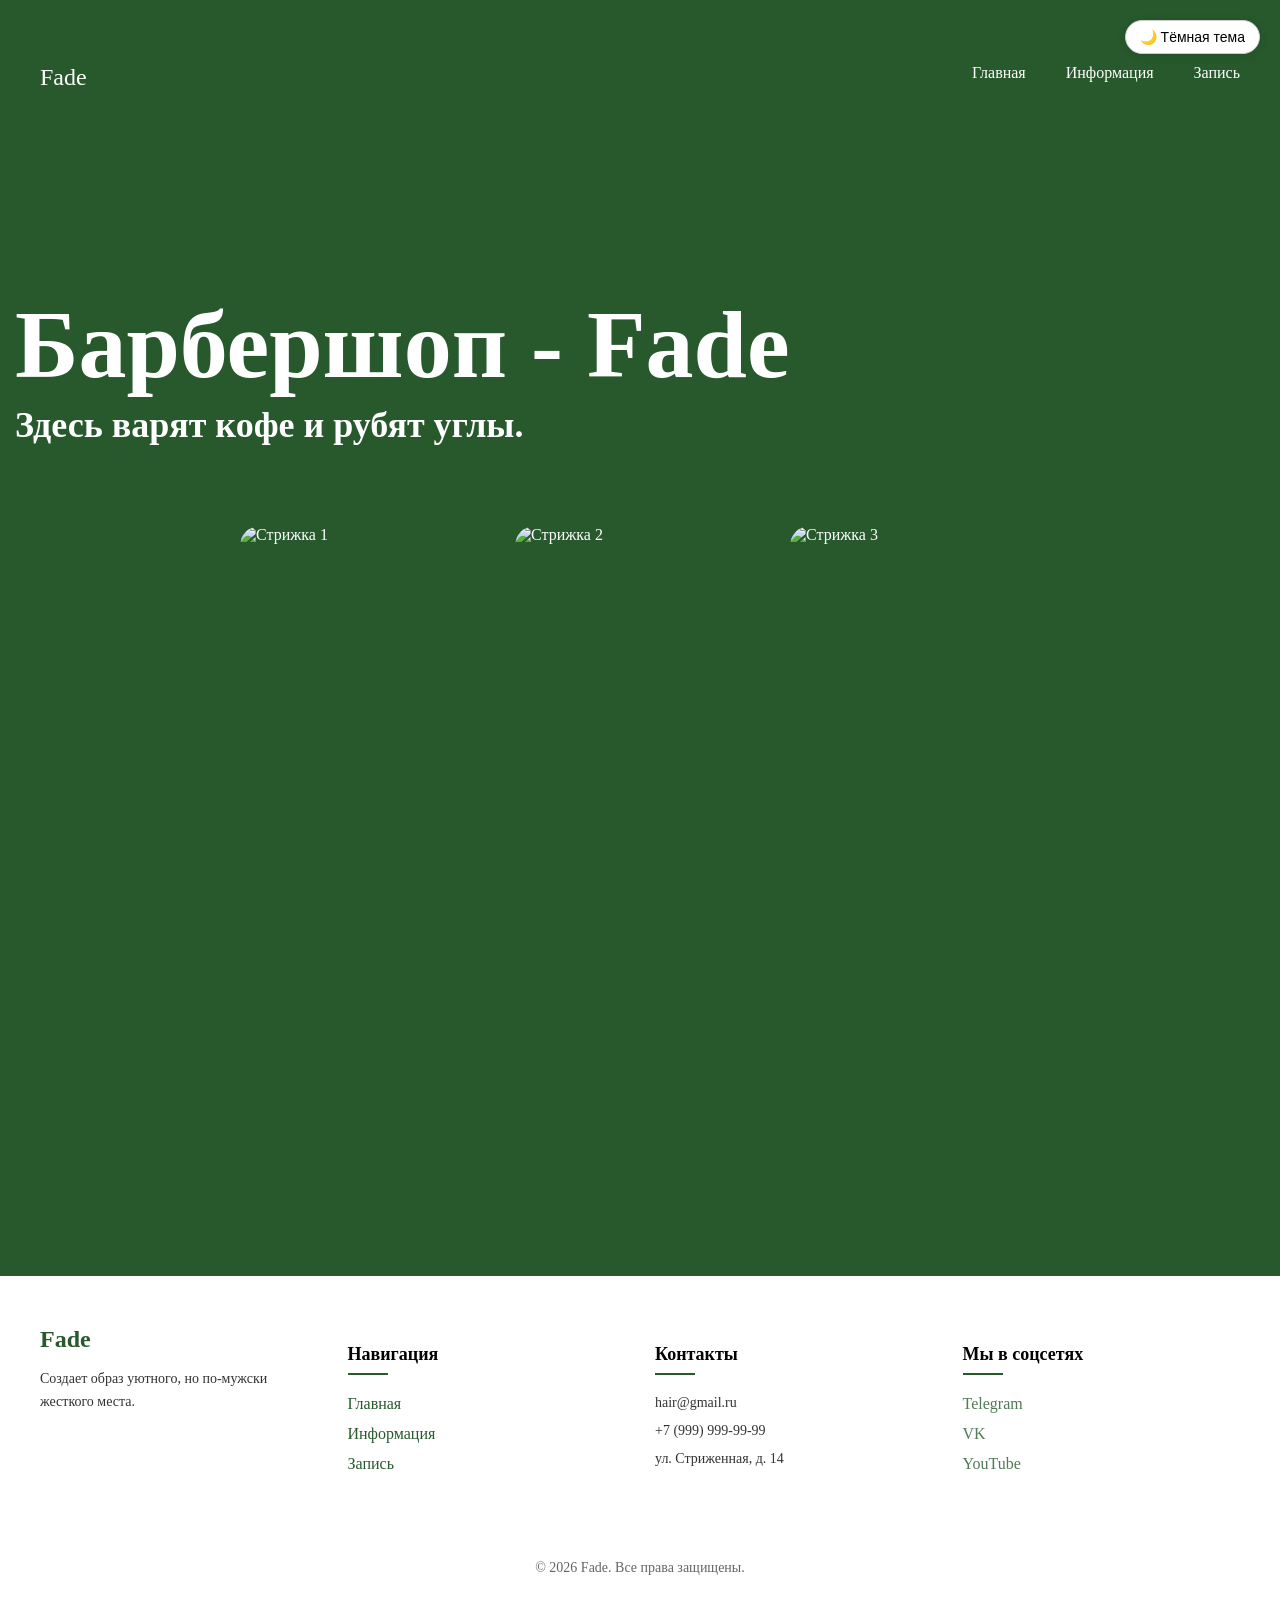
==== src/html/index.html @ 37d70c87 "first step" ====
<!DOCTYPE html>
<html lang="ru">
    <head>
        <title>Main</title>
        <link rel="stylesheet" href="../css/style.css">
    </head>
    <body>
        <div class="background1">
        <button class="theme-toggle" id="themeToggle">🌙 Тёмная тема</button>
        <header class="header">
            <div class="nav">
                <div class="container-wide">
                    <div class="row space-beetween">
                        <div class="logo">Fade</div>
                        <div class="nav-menu">
                            <ul>
                                <li><a href="./index.html">Главная</a></li>
                                <li><a href="./about us.html">Информация</a></li>
                                <li><a href="./message.html">Запись</a></li>
                            </ul>  
                        </div>
                    </div>
                </div>
            </div>
            <div class="hero-title">
                <h1 class="high-text">Барбершоп - Fade</h1>
                <h2 class="smal-text">Здесь варят кофе и рубят углы.</h2>
            </div>
        </header>
            <section class="gallery-section">
            <div class="gallery-container">
                <div class="gallery-grid">
                    <div class="gallery-item">
                        <img src="./ф1.jpg" alt="Стрижка 1" class="gallery-img">
                    </div>
                    <div class="gallery-item">
                        <img src="./ф2.jpg" alt="Стрижка 2" class="gallery-img">
                    </div>
                    <div class="gallery-item">
                        <img src="./ф3.jpg" alt="Стрижка 3" class="gallery-img">
                    </div>
                </div>
            </div>
        </section>
        <footer class="footer">
            <div class="container">
                <div class="footer-content">

                    <div class="footer-col">
                        <div class="footer-logo">Fade</div>
                        <p class="footer-description">Создает образ уютного, но по-мужски жесткого места.</p>
                    </div>
                    
                    <div class="footer-col">
                        <h3 class="footer-title">Навигация</h3>
                        <ul class="footer-links">
                            <li><a href="#">Главная</a></li>
                            <li><a href="#">Информация</a></li>
                            <li><a href="#">Запись</a></li>
                        </ul>
                    </div>
                    
                    <div class="footer-col">
                        <h3 class="footer-title">Контакты</h3>
                        <ul class="footer-contacts">
                            <li> hair@gmail.ru</li>
                            <li> +7 (999) 999-99-99 </li>
                            <li> ул. Стриженная, д. 14</li>
                        </ul>
                    </div>
                    
                    <div class="footer-col">
                        <h3 class="footer-title">Мы в соцсетях</h3>
                        <div class="social-links">
                            <a href="#" class="social-link">Telegram</a>
                            <a href="#" class="social-link">VK</a>
                            <a href="#" class="social-link">YouTube</a>
                        </div>
                    </div>
                </div>
                <div class="footer-bottom">
                    <p>&copy; 2026 Fade. Все права защищены.</p>
                </div>
            </div>
        </footer>
        <script>
            const body = document.body;
            const toggleBtn = document.getElementById('themeToggle');

            // Загружаем сохранённую тему
            const savedTheme = localStorage.getItem('theme');
            if (savedTheme === 'dark') {
                body.classList.add('dark-theme');
                toggleBtn.textContent = '☀️ Светлая тема';
            }

            toggleBtn.addEventListener('click', () => {
                const isDark = body.classList.toggle('dark-theme');
                if (isDark) {
                    toggleBtn.textContent = '☀️ Светлая тема';
                    localStorage.setItem('theme', 'dark');
                } else {
                    toggleBtn.textContent = '🌙 Тёмная тема';
                    localStorage.setItem('theme', 'light');
                }
            });
        </script>
        </div>
    </body>

</html>
---- src/css/style.css ----
body{
    margin: 0;
    background-size: cover;
    color: white;

}
/*BASE*/
.container-wide{
    width: 1200px;
    margin: 0 auto;
    padding: 0 15px;
}

.row{
    display: flex;
}

.space-beetween{
    justify-content: space-between;
}

/*HADER*/

.header{
    padding-top: 64px;
}

.nav{
    margin-bottom: 198px; 
}

.logo{
    font-weight: 400;
    font-size: 24px;

}

.nav-menu ul{
    display: flex;
    margin: 0;
    list-style-type: none;
    padding: 0;
}

.nav-menu li + li{
    margin-left: 40px;
}

.nav-menu a{
    color: white;
    text-decoration: none;
}

.nav-menu a:hover {
    color: white;
    transition: color 0.2 ease-in;
}

/*Первая страница*/
.background1{
        background-color:  #27592D;
}

/*HERO-TITLE*/

.hero-title{
    margin-left: auto;
    margin-right: auto;
    max-width: 1300px;
    padding-left: 15px;
    padding-right: 15px;
    transition: transform 0.7s cubic-bezier(0.075, 0.82, 0.165, 1);
} 

.hero-title:hover{
    transform: translateY(-5%);
}


.high-text{
    font-weight: 800;
    font-size: 96px;
    color: white;
}

.smal-text{
    margin-top:-60px;
    font-size: 36px;
}

/*ФОТО*/

.gallery-section {
    padding: 50px 0 0 0;  
}

.gallery-container {
    max-width: 900px;
    margin: 0 auto;
    padding: 0 20px;
}

.gallery-grid {
    display: flex;
    justify-content: center;
    align-items: center;
    gap: 25px;
    flex-wrap: wrap;
}

.gallery-item {
    flex: 0 0 auto;
    width: 250px;
    height: 250px;
}

.gallery-img {
    width: 250px;
    height: 250px;
    object-fit: cover;
    display: block;
    border-radius: 20px;
    transition: transform 0.3s ease, box-shadow 0.3s ease;
}

.gallery-img:hover {
    transform: scale(1.05);
    box-shadow: 0 10px 25px rgba(0, 0, 0, 0.2);
}


/*FOOTER*/

.footer {
    background-color:white;  
    color: black;
    padding: 50px 0 20px;
    margin-top: 500px;
}

.container {
    max-width: 1200px;
    margin: 0 auto;
    padding: 0 20px;
}

.footer-content {
    display: flex;
    flex-wrap: wrap;
    justify-content: space-between;
    gap: 30px;
    margin-bottom: 40px;
}

.footer-col {
    flex: 1 1 200px;  
    min-width: 180px;
}

.footer-logo {
    font-size: 24px;
    font-weight: bold;
    margin-bottom: 15px;
    color:#27592D ;  
}

.footer-description {
    font-size: 14px;
    line-height: 1.6;
    opacity: 0.8;
    margin: 0;
}

.footer-title {
    font-size: 18px;
    margin-bottom: 20px;
    position: relative;
    padding-bottom: 10px;
}

.footer-title::after {
    content: '';
    position: absolute;
    left: 0;
    bottom: 0;
    width: 40px;
    height: 2px;
    background-color: #27592D;
}

.footer-links,
.footer-contacts {
    list-style: none;
    padding: 0;
    margin: 0;
}

.footer-links li,
.footer-contacts li {
    margin-bottom: 12px;
}

.footer-links a {
    color: #27592D;
    text-decoration: none;
    transition: color 0.3s, padding-left 0.3s;
    display: inline-block;
}

.footer-links a:hover {
    color: #27592D;
    padding-left: 5px;
}

.footer-contacts li {
    opacity: 0.8;
    font-size: 14px;
    display: flex;
    align-items: center;
    gap: 8px;
}

.social-links {
    display: flex;
    flex-direction: column;
    gap: 12px;
}

.social-link {
    color: #27592D;
    text-decoration: none;
    opacity: 0.8;
    transition: opacity 0.3s, transform 0.3s;
    display: inline-block;
}

.social-link:hover {
    opacity: 1;
    transform: translateX(5px);
    color: #27592D;
}

.footer-bottom {
    border-top: 1px solid rgba(255, 255, 255, 0.1);
    padding-top: 20px;
    text-align: center;
    font-size: 14px;
    opacity: 0.6;
}

/*BUTTON DAY/NIGHT*/

body.dark-theme {
    background-color: #1a1a1a !important;
    color: #e0e0e0 !important;
}


body.dark-theme .header,
body.dark-theme .footer {
    background-color: #2d2d2d !important;
}


body.dark-theme a,
body.dark-theme .logo,
body.dark-theme .login,
body.dark-theme .footer-logo {
    color: #f0f0f0 !important;
}


body.dark-theme a:hover,
body.dark-theme .nav-menu li a:hover,
body.dark-theme .footer-links a:hover,
body.dark-theme .social-link:hover {
    color: #4dabf7 !important;
}


body.dark-theme .footer-title,
body.dark-theme .footer-description {
    color: #e0e0e0 !important;
}


.theme-toggle {
    position: fixed;
    top: 20px;
    right: 20px;
    padding: 8px 14px;
    border-radius: 20px;
    border: 1px solid #ccc;
    background: #ffffff;
    cursor: pointer;
    font-size: 14px;
    z-index: 1000;
    font-weight: 500;
    transition: all 0.3s ease;
    box-shadow: 0 2px 8px rgba(0,0,0,0.1);
}

.theme-toggle:hover {
    transform: scale(1.05);
    box-shadow: 0 4px 12px rgba(0,0,0,0.2);
}


body.dark-theme .theme-toggle {
    background: #333333 !important;
    color: #ffffff !important;
    border-color: #555555 !important;
}

body.dark-theme .theme-toggle:hover {
    background: #444444 !important;
}


body, .header, .footer, a, .theme-toggle {
    transition: background-color 0.3s ease, color 0.3s ease;
}

/*Вторая страница*/

.background2{
    background-color: black;
}

/*MAIN*/

.main{
    max-width: 1492px;
    margin-left: auto;
    margin-right: auto;
    padding-left: 15px;
    padding-right: 15px;
}

/*ARTICLE*/

.article{
    display: flex;
    justify-content: space-between;
}

.article-text{
    padding-left: 150px;
    max-width: 950px;
}

.article-title{
    font-size: 64px;
    font-weight: 800;

}

.about-wrapper {
    display: flex;
    gap: 150px;          
    align-items: stretch;
    flex-wrap: wrap;
}

.about-text {
    flex: 1;
    min-width: 280px;
    display: flex;
    flex-direction: column;
    justify-content: center;
}

.article-title {
    font-size: 64px;
    font-weight: 800;
    line-height: 1.2;
    margin-bottom: 32px;
    background: #27592D;
    background-clip: text;
    -webkit-background-clip: text;
    color: transparent;
}

.about-text p {
    font-size: 20px;
    line-height: 1.5;
    color: #cfcfcf;
    font-weight: 400;
    max-width: 620px;
}

.instagram-grid {
    flex-shrink: 0;
}

.grid-container {
    display: grid;
    grid-template-columns: repeat(3, 200px);
    grid-auto-rows: 200px;
    gap: 16px;
}

.insta-item {
    width: 200px;
    height: 200px;
    background-color: #1c1c1c;
    border-radius: 12px;
    overflow: hidden;
    cursor: pointer;
    transition: transform 0.2s;
}

.insta-item:hover {
    transform: scale(1.02);
}

.insta-item img {
    width: 100%;
    height: 100%;
    object-fit: cover;
    display: block;
}

.main-about {
    max-width: 1440px;
    margin: 20px auto 60px auto;
    padding: 0 32px;
}


/*Третья страница*/


.background3{
    background-color: #27592D;
}

/*ФОРМА ЗАПИСИ */
.booking-section {
    max-width: 1440px;
    margin: 40px auto;
    padding: 0 32px;
}

.booking-card {
    background: linear-gradient(135deg, #0f0f0f 0%, #1a1a1a 100%);
    border-radius: 24px;
    padding: 28px 32px;
    border: 1px solid rgba(201, 165, 59, 0.3);
    box-shadow: 0 12px 28px rgba(0, 0, 0, 0.4);
}

.booking-title {
    font-size: 28px;
    font-weight: 700;
    text-align: center;
    margin-bottom: 6px;
    background: #07cd1e;
    background-clip: text;
    -webkit-background-clip: text;
    color: transparent;
}

.booking-subtitle {
    text-align: center;
    color: #999;
    margin-bottom: 24px;
    font-size: 14px;
}

.booking-form {
    max-width: 600px;
    margin: 0 auto;
}

.form-row {
    display: flex;
    gap: 16px;
    margin-bottom: 16px;
    flex-wrap: nowrap;  
}

.form-group {
    flex: 1;
    min-width: 0;       
}

.form-group-full {
    width: 100%;
    margin-bottom: 16px;
}

.form-group label {
    display: block;
    margin-bottom: 6px;
    font-weight: 600;
    color: #07cd1e;
    font-size: 12px;
    letter-spacing: 0.5px;
}

.form-group input,
.form-group select,
.form-group textarea {
    width: 100%;
    padding: 10px 14px;
    background-color: #252525;
    border: 1px solid #3a3a3a;
    border-radius: 10px;
    font-size: 14px;
    color: #ffffff;
    transition: all 0.3s ease;
    font-family: inherit;
}

.form-group input:focus,
.form-group select:focus,
.form-group textarea:focus {
    outline: none;
    border-color: #07cd1e;
    box-shadow: 0 0 0 2px rgba(212, 175, 90, 0.2);
    background-color: #2a2a2a;
}

.form-group input::placeholder,
.form-group textarea::placeholder {
    color: #666;
    font-size: 13px;
}

.form-group textarea {
    resize: vertical;
    min-height: 70px;
}

/* Мастер опции (radio) */
.master-options {
    display: flex;
    gap: 12px;
    flex-wrap: wrap;
    margin-top: 4px;
}

.master-option {
    display: flex;
    align-items: center;
    gap: 6px;
    cursor: pointer;
    padding: 6px 14px;
    background-color: #252525;
    border-radius: 30px;
    transition: all 0.2s;
    border: 1px solid #3a3a3a;
}

.master-option:hover {
    background-color: #323232;
    border-color: #07cd1e;
}

.master-option input {
    width: 16px;
    height: 16px;
    accent-color:#07cd1e;
    margin: 0;
}

.master-option span {
    font-size: 13px;
    color: #e0e0e0;
}

/* Кнопка отправки */
.submit-btn {
    width: 100%;
    padding: 12px;
    background:#07cd1e;
    border: none;
    border-radius: 40px;
    font-size: 16px;
    font-weight: 700;
    color: #0a0a0a;
    cursor: pointer;
    transition: all 0.3s ease;
    margin-top: 12px;
    text-transform: uppercase;
    letter-spacing: 1px;
}

.submit-btn:hover {
    transform: translateY(-1px);
    box-shadow: 0 6px 16px rgba(212, 175, 90, 0.3);
    background: linear-gradient(135deg, #e0c48b, #c9a53b);
}

/* Сообщение об успехе */
.success-message {
    text-align: center;
    padding: 28px;
    background: linear-gradient(135deg, #0f0f0f, #1a1a1a);
    border-radius: 24px;
    border: 1px solid #07cd1e;
}

.success-message h3 {
    font-size: 26px;
    color: #07cd1e;
    margin-bottom: 12px;
}

.success-message p {
    color: #cccccc;
    font-size: 15px;
}

.hidden {
    display: none;
}

.background3{
    background-color: #27592D;
}
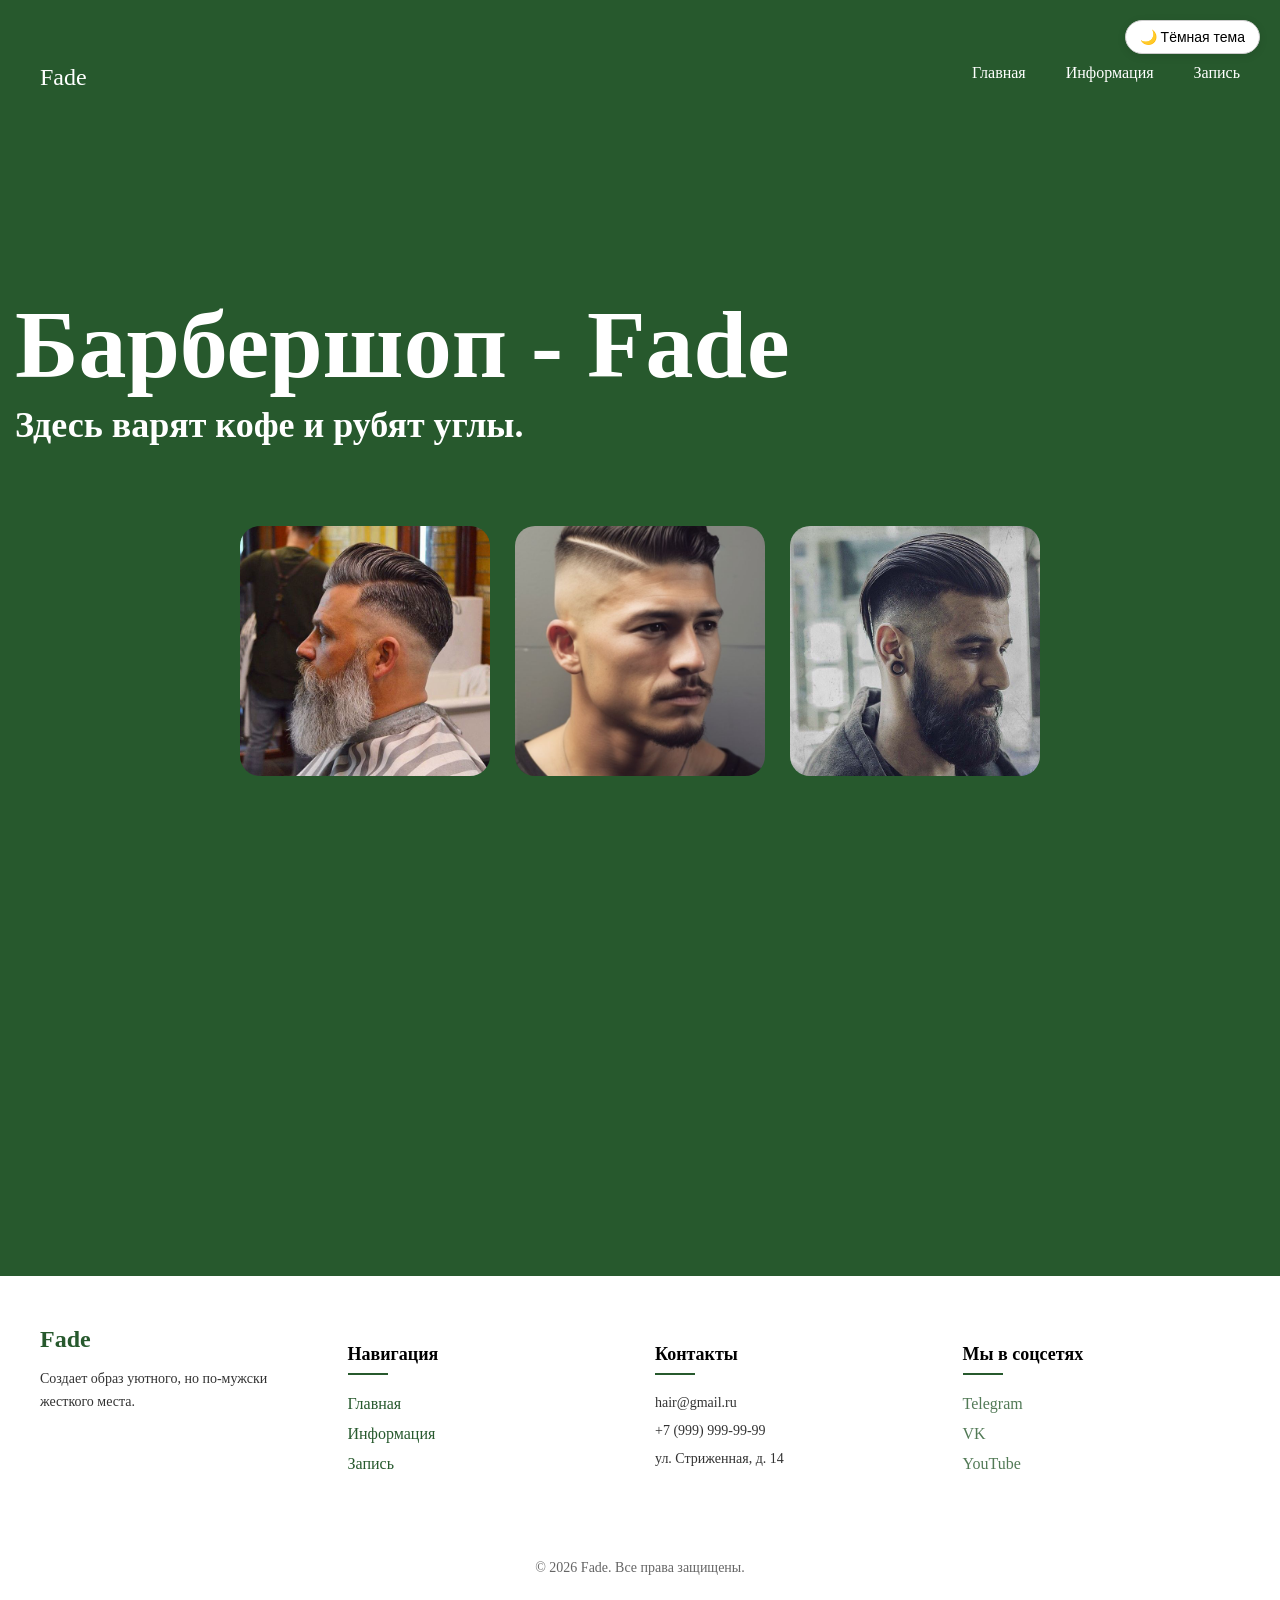
==== commit b3d6f589: "small_fixes" ====
--- a/src/html/index.html
+++ b/src/html/index.html
@@ -31,13 +31,13 @@
             <div class="gallery-container">
                 <div class="gallery-grid">
                     <div class="gallery-item">
-                        <img src="./ф1.jpg" alt="Стрижка 1" class="gallery-img">
+                        <img src="../img/haircut_1.jpg" alt="Стрижка 1" class="gallery-img">
                     </div>
                     <div class="gallery-item">
-                        <img src="./ф2.jpg" alt="Стрижка 2" class="gallery-img">
+                        <img src="../img/haircut_2.jpg" alt="Стрижка 2" class="gallery-img">
                     </div>
                     <div class="gallery-item">
-                        <img src="./ф3.jpg" alt="Стрижка 3" class="gallery-img">
+                        <img src="../img/haircut_3.jpg" alt="Стрижка 3" class="gallery-img">
                     </div>
                 </div>
             </div>
@@ -54,9 +54,9 @@
                     <div class="footer-col">
                         <h3 class="footer-title">Навигация</h3>
                         <ul class="footer-links">
-                            <li><a href="#">Главная</a></li>
-                            <li><a href="#">Информация</a></li>
-                            <li><a href="#">Запись</a></li>
+                            <li><a href="index.html">Главная</a></li>
+                            <li><a href="about_us.html">Информация</a></li>
+                            <li><a href="message.html">Запись</a></li>
                         </ul>
                     </div>
                     
